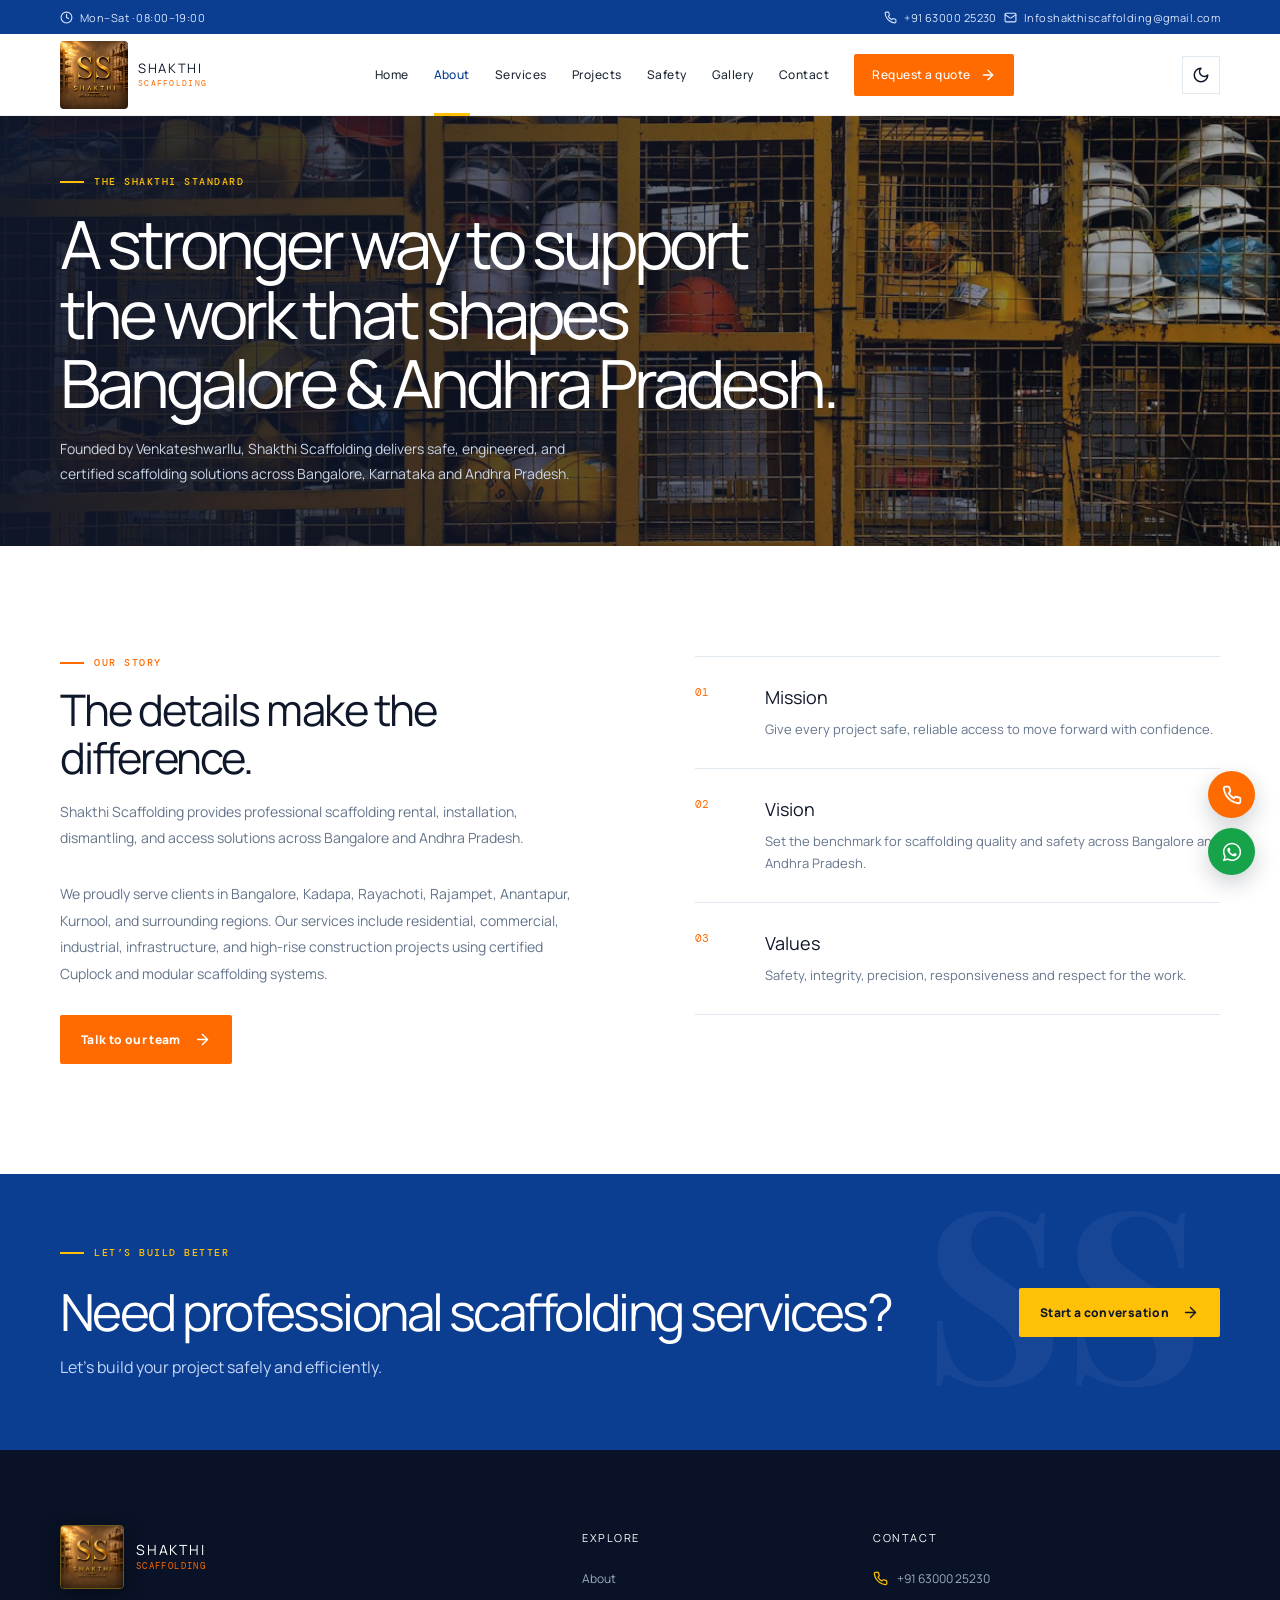
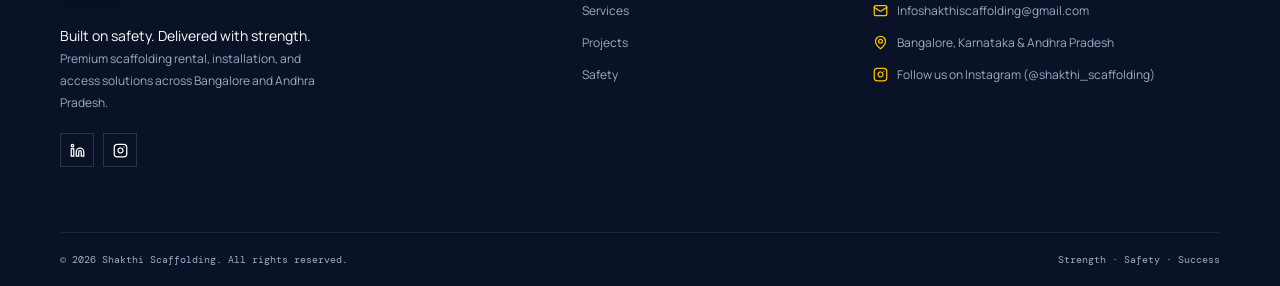
==== about.html @ 4d0ad819 "Initial commit: complete Shakthi Scaffolding website and README" ====
<!DOCTYPE html>
<html lang="en">
<head>
  <meta charset="UTF-8">
  <meta name="viewport" content="width=device-width, initial-scale=1.0">
  <title>About Us | Shakthi Scaffolding — Bangalore &amp; Andhra Pradesh</title>
  <meta name="description" content="Shakthi Scaffolding provides professional Cuplock scaffolding rental, installation, dismantling, and access solutions across Bangalore, Kadapa, Rayachoti, Rajampet, Anantapur, Kurnool, and Andhra Pradesh. Safe, certified, and reliable scaffolding for residential, commercial, industrial, and infrastructure projects.">
  <meta name="keywords" content="Scaffolding Bangalore, Scaffolding Rental Bangalore, Cuplock Scaffolding Bangalore, Industrial Scaffolding Bangalore, Commercial Scaffolding Bangalore, Construction Scaffolding Bangalore, Scaffolding Contractor Bangalore, Scaffolding Karnataka, Scaffolding Andhra Pradesh, Scaffolding Kadapa, Scaffolding Rayachoti, Scaffolding Rajampet, Scaffolding Anantapur, Scaffolding Kurnool, Scaffolding Rental Andhra Pradesh, Best Scaffolding Company Bangalore">
  <link rel="preconnect" href="https://fonts.googleapis.com">
  <link rel="preconnect" href="https://fonts.gstatic.com" crossorigin>
  <link href="https://fonts.googleapis.com/css2?family=DM+Mono:wght@400;500&family=Manrope:wght@400;500;600;700;800&family=Playfair+Display:ital,wght@0,600;0,700;1,600;1,700&display=swap" rel="stylesheet">
  <link rel="stylesheet" href="styles.css">
  <link rel="icon" type="image/png" href="assets/images/brand-logo.png">
</head>
<body>
  <div class="app">
    
    <!-- Top Contact Bar -->
    <div class="topline">
      <div class="shell topline-inner">
        <span>
          <svg width="13" height="13" viewBox="0 0 24 24" fill="none" stroke="currentColor" stroke-width="2" stroke-linecap="round" stroke-linejoin="round">
            <circle cx="12" cy="12" r="10"></circle>
            <polyline points="12 6 12 12 16 14"></polyline>
          </svg>
          Mon–Sat · 08:00–19:00
        </span>
        <span class="top-contact">
          <a href="tel:+916300025230" data-testid="top-phone-link">
            <svg width="13" height="13" viewBox="0 0 24 24" fill="none" stroke="currentColor" stroke-width="2" stroke-linecap="round" stroke-linejoin="round">
              <path d="M22 16.92v3a2 2 0 0 1-2.18 2 19.79 19.79 0 0 1-8.63-3.07 19.5 19.5 0 0 1-6-6 19.79 19.79 0 0 1-3.07-8.67A2 2 0 0 1 4.11 2h3a2 2 0 0 1 2 1.72 12.84 12.84 0 0 0 .7 2.81 2 2 0 0 1-.45 2.11L8.09 9.91a16 16 0 0 0 6 6l1.27-1.27a2 2 0 0 1 2.11-.45 12.84 12.84 0 0 0 2.81.7A2 2 0 0 1 22 16.92z"></path>
            </svg>
            +91 63000 25230
          </a>
          <a href="mailto:Infoshakthiscaffolding@gmail.com" data-testid="top-email-link">
            <svg width="13" height="13" viewBox="0 0 24 24" fill="none" stroke="currentColor" stroke-width="2" stroke-linecap="round" stroke-linejoin="round">
              <rect width="20" height="16" x="2" y="4" rx="2"></rect>
              <path d="m22 7-8.97 5.7a1.94 1.94 0 0 1-2.06 0L2 7"></path>
            </svg>
            Infoshakthiscaffolding@gmail.com
          </a>
        </span>
      </div>
    </div>

    <!-- Header & Navigation -->
    <header class="site-header">
      <div class="shell header-inner">
        <a class="brand" href="index.html" data-testid="brand-logo-link">
          <img src="assets/images/brand-logo.png?v=2" alt="Shakthi Scaffolding logo">
          <span class="brand-name">
            <span class="brand-title">SHAKTHI</span>
            <small>SCAFFOLDING</small>
          </span>
          <span class="brand-mobile">S<span>/</span>S</span>
        </a>

        <nav class="main-nav" id="mainNav">
          <a href="index.html" data-testid="nav-home-link">Home</a>
          <a href="about.html" class="active" data-testid="nav-about-link">About</a>
          <a href="services.html" data-testid="nav-services-link">Services</a>
          <a href="projects.html" data-testid="nav-projects-link">Projects</a>
          <a href="safety.html" data-testid="nav-safety-link">Safety</a>
          <a href="gallery.html" data-testid="nav-gallery-link">Gallery</a>
          <a href="contact.html" data-testid="nav-contact-link">Contact</a>
          <a href="contact.html" class="nav-cta" data-testid="nav-quote-link">
            Request a quote
            <svg width="16" height="16" viewBox="0 0 24 24" fill="none" stroke="currentColor" stroke-width="2" stroke-linecap="round" stroke-linejoin="round">
              <path d="M5 12h14"></path>
              <path d="m12 5 7 7-7 7"></path>
            </svg>
          </a>
        </nav>

        <div class="header-tools">
          <button class="icon-button" id="themeToggle" aria-label="Toggle dark mode" data-testid="dark-mode-toggle">
            <svg class="theme-moon" width="18" height="18" viewBox="0 0 24 24" fill="none" stroke="currentColor" stroke-width="2" stroke-linecap="round" stroke-linejoin="round">
              <path d="M12 3a6 6 0 0 0 9 9 9 9 0 1 1-9-9Z"></path>
            </svg>
            <svg class="theme-sun" width="18" height="18" viewBox="0 0 24 24" fill="none" stroke="currentColor" stroke-width="2" stroke-linecap="round" stroke-linejoin="round" style="display:none;">
              <circle cx="12" cy="12" r="4"></circle>
              <path d="M12 2v2"></path>
              <path d="M12 20v2"></path>
              <path d="m4.93 4.93 1.41 1.41"></path>
              <path d="m17.66 17.66 1.41 1.41"></path>
              <path d="M2 12h2"></path>
              <path d="M20 12h2"></path>
              <path d="m6.34 17.66-1.41 1.41"></path>
              <path d="m19.07 4.93-1.41 1.41"></path>
            </svg>
          </button>
          <button class="menu-button" id="menuToggle" aria-label="Toggle menu" data-testid="mobile-menu-toggle">
            <svg width="20" height="20" viewBox="0 0 24 24" fill="none" stroke="currentColor" stroke-width="2" stroke-linecap="round" stroke-linejoin="round">
              <line x1="4" x2="20" y1="12" y2="12"></line>
              <line x1="4" x2="20" y1="6" y2="6"></line>
              <line x1="4" x2="20" y1="18" y2="18"></line>
            </svg>
          </button>
        </div>
      </div>
    </header>
  
    <main>
      
  
    <section class="inner-hero">
      <div class="inner-hero-image" style="background-image: linear-gradient(90deg, rgba(15,23,42,.95), rgba(15,23,42,.35)), url('assets/images/safety-exact.jpg');"></div>
      <div class="shell inner-hero-content">
        <span class="eyebrow light-eyebrow"><span></span> The Shakthi standard</span>
        <h1>A stronger way to support the work that shapes Bangalore &amp; Andhra Pradesh.</h1>
        <p>Founded by Venkateshwarllu, Shakthi Scaffolding delivers safe, engineered, and certified scaffolding solutions across Bangalore, Karnataka and Andhra Pradesh.</p>
      </div>
    </section>
  

  <section class="section">
    <div class="shell story-grid">
      <div>
        <div class="section-head">
          <div class="eyebrow"><span></span> Our story</div>
          <h2>The details make the difference.</h2>
          <p>Shakthi Scaffolding provides professional scaffolding rental, installation, dismantling, and access solutions across Bangalore and Andhra Pradesh.</p>
        </div>
        <p class="body-copy">We proudly serve clients in Bangalore, Kadapa, Rayachoti, Rajampet, Anantapur, Kurnool, and surrounding regions. Our services include residential, commercial, industrial, infrastructure, and high-rise construction projects using certified Cuplock and modular scaffolding systems.</p>
        <a href="https://wa.me/916300025230?text=Hello%20Shakthi%20Scaffolding,%20I%20would%20like%20to%20discuss%20my%20project." target="_blank" rel="noreferrer" class="button" data-testid="about-whatsapp-button">
          Talk to our team
          <svg width="17" height="17" viewBox="0 0 24 24" fill="none" stroke="currentColor" stroke-width="2" stroke-linecap="round" stroke-linejoin="round">
            <path d="M5 12h14"></path>
            <path d="m12 5 7 7-7 7"></path>
          </svg>
        </a>
      </div>

      <div class="principles">
        <div class="principle">
          <b>01</b>
          <div>
            <h3>Mission</h3>
            <p>Give every project safe, reliable access to move forward with confidence.</p>
          </div>
        </div>
        <div class="principle">
          <b>02</b>
          <div>
            <h3>Vision</h3>
            <p>Set the benchmark for scaffolding quality and safety across Bangalore and Andhra Pradesh.</p>
          </div>
        </div>
        <div class="principle">
          <b>03</b>
          <div>
            <h3>Values</h3>
            <p>Safety, integrity, precision, responsiveness and respect for the work.</p>
          </div>
        </div>
      </div>
    </div>
  </section>

  
    <section class="cta-section">
      <div class="shell cta-inner">
        <div>
          <span class="eyebrow light-eyebrow"><span></span> Let’s build better</span>
          <h2>Need professional scaffolding services?</h2>
          <p>Let’s build your project safely and efficiently.</p>
        </div>
        <a href="contact.html" class="button" data-testid="cta-quote-button">
          Start a conversation
          <svg width="17" height="17" viewBox="0 0 24 24" fill="none" stroke="currentColor" stroke-width="2" stroke-linecap="round" stroke-linejoin="round">
            <path d="M5 12h14"></path>
            <path d="m12 5 7 7-7 7"></path>
          </svg>
        </a>
      </div>
    </section>
  

    </main>
    
    <footer class="footer">
      <div class="shell footer-grid">
        <div>
          <a class="footer-brand" href="index.html" aria-label="Shakthi Scaffolding Homepage">
            <img src="assets/images/brand-logo.png?v=2" alt="Shakthi Scaffolding logo" class="footer-logo-img">
            <div class="footer-brand-text">
              <span class="footer-brand-name">SHAKTHI</span>
              <span class="footer-brand-sub">SCAFFOLDING</span>
            </div>
          </a>
          <p class="footer-lead">Built on safety. Delivered with strength.</p>
          <p>Premium scaffolding rental, installation, and access solutions across Bangalore and Andhra Pradesh.</p>
          <div class="socials">
            <a href="https://www.linkedin.com" target="_blank" rel="noreferrer" aria-label="LinkedIn" data-testid="footer-linkedin-link">
              <svg width="15" height="15" viewBox="0 0 24 24" fill="none" stroke="currentColor" stroke-width="2" stroke-linecap="round" stroke-linejoin="round">
                <path d="M16 8a6 6 0 0 1 6 6v7h-4v-7a2 2 0 0 0-2-2 2 2 0 0 0-2 2v7h-4v-7a6 6 0 0 1 6-6z"></path>
                <rect width="4" height="12" x="2" y="9"></rect>
                <circle cx="4" cy="4" r="2"></circle>
              </svg>
            </a>
            <a href="https://www.instagram.com/shakthi_scaffolding?vrfl=NG5maXV0N280Njho" target="_blank" rel="noreferrer" aria-label="Follow Shakthi Scaffolding on Instagram" data-testid="footer-instagram-link">
              <svg width="15" height="15" viewBox="0 0 24 24" fill="none" stroke="currentColor" stroke-width="2" stroke-linecap="round" stroke-linejoin="round">
                <rect width="20" height="20" x="2" y="2" rx="5" ry="5"></rect>
                <path d="M16 11.37A4 4 0 1 1 12.63 8 4 4 0 0 1 16 11.37z"></path>
                <line x1="17.5" x2="17.51" y1="6.5" y2="6.5"></line>
              </svg>
            </a>
          </div>
        </div>

        <div>
          <h4>Explore</h4>
          <a href="about.html" data-testid="footer-about-link">About</a>
          <a href="services.html" data-testid="footer-services-link">Services</a>
          <a href="projects.html" data-testid="footer-projects-link">Projects</a>
          <a href="safety.html" data-testid="footer-safety-link">Safety</a>
        </div>

        <div>
          <h4>Contact</h4>
          <a href="tel:+916300025230" data-testid="footer-phone-link">
            <svg width="15" height="15" viewBox="0 0 24 24" fill="none" stroke="currentColor" stroke-width="2" stroke-linecap="round" stroke-linejoin="round">
              <path d="M22 16.92v3a2 2 0 0 1-2.18 2 19.79 19.79 0 0 1-8.63-3.07 19.5 19.5 0 0 1-6-6 19.79 19.79 0 0 1-3.07-8.67A2 2 0 0 1 4.11 2h3a2 2 0 0 1 2 1.72 12.84 12.84 0 0 0 .7 2.81 2 2 0 0 1-.45 2.11L8.09 9.91a16 16 0 0 0 6 6l1.27-1.27a2 2 0 0 1 2.11-.45 12.84 12.84 0 0 0 2.81.7A2 2 0 0 1 22 16.92z"></path>
            </svg>
            +91 63000 25230
          </a>
          <a href="mailto:Infoshakthiscaffolding@gmail.com" data-testid="footer-email-link">
            <svg width="15" height="15" viewBox="0 0 24 24" fill="none" stroke="currentColor" stroke-width="2" stroke-linecap="round" stroke-linejoin="round">
              <rect width="20" height="16" x="2" y="4" rx="2"></rect>
              <path d="m22 7-8.97 5.7a1.94 1.94 0 0 1-2.06 0L2 7"></path>
            </svg>
            Infoshakthiscaffolding@gmail.com
          </a>
          <a href="https://maps.google.com/?q=Bangalore+Karnataka" target="_blank" rel="noreferrer" data-testid="footer-location-link">
            <svg width="15" height="15" viewBox="0 0 24 24" fill="none" stroke="currentColor" stroke-width="2" stroke-linecap="round" stroke-linejoin="round">
              <path d="M20 10c0 6-8 12-8 12s-8-6-8-12a8 8 0 0 1 16 0Z"></path>
              <circle cx="12" cy="10" r="3"></circle>
            </svg>
            Bangalore, Karnataka &amp; Andhra Pradesh
          </a>
          <a href="https://www.instagram.com/shakthi_scaffolding?vrfl=NG5maXV0N280Njho" target="_blank" rel="noreferrer" data-testid="footer-follow-instagram-link">
            <svg width="15" height="15" viewBox="0 0 24 24" fill="none" stroke="currentColor" stroke-width="2" stroke-linecap="round" stroke-linejoin="round">
              <rect width="20" height="20" x="2" y="2" rx="5" ry="5"></rect>
              <path d="M16 11.37A4 4 0 1 1 12.63 8 4 4 0 0 1 16 11.37z"></path>
              <line x1="17.5" x2="17.51" y1="6.5" y2="6.5"></line>
            </svg>
            Follow us on Instagram (@shakthi_scaffolding)
          </a>
        </div>
      </div>

      <div class="shell footer-bottom">
        <span>&copy; 2026 Shakthi Scaffolding. All rights reserved.</span>
        <span>Strength · Safety · Success</span>
      </div>
    </footer>

    <!-- Floating Action Buttons -->
    <div class="floating-actions" aria-label="Quick contact buttons">
      <a class="float-call" href="tel:+916300025230" aria-label="Call Shakthi Scaffolding" data-testid="floating-call-button">
        <svg width="20" height="20" viewBox="0 0 24 24" fill="none" stroke="currentColor" stroke-width="2.2" stroke-linecap="round" stroke-linejoin="round">
          <path d="M22 16.92v3a2 2 0 0 1-2.18 2 19.79 19.79 0 0 1-8.63-3.07 19.5 19.5 0 0 1-6-6 19.79 19.79 0 0 1-3.07-8.67A2 2 0 0 1 4.11 2h3a2 2 0 0 1 2 1.72 12.84 12.84 0 0 0 .7 2.81 2 2 0 0 1-.45 2.11L8.09 9.91a16 16 0 0 0 6 6l1.27-1.27a2 2 0 0 1 2.11-.45 12.84 12.84 0 0 0 2.81.7A2 2 0 0 1 22 16.92z"></path>
        </svg>
      </a>
      <a class="float-wa" href="https://wa.me/916300025230?text=Hello%20Shakthi%20Scaffolding,%20I%20would%20like%20to%20request%20a%20free%20quote." target="_blank" rel="noreferrer" aria-label="WhatsApp Shakthi Scaffolding" data-testid="floating-whatsapp-button">
        <svg width="22" height="22" viewBox="0 0 24 24" fill="currentColor">
          <path d="M12.04 2c-5.46 0-9.91 4.45-9.91 9.91 0 1.75.46 3.45 1.32 4.95L2.05 22l5.25-1.38c1.45.79 3.08 1.21 4.74 1.21 5.46 0 9.91-4.45 9.91-9.91 0-2.65-1.03-5.14-2.9-7.01A9.82 9.82 0 0 0 12.04 2zm0 18.15c-1.49 0-2.95-.4-4.22-1.16l-.3-.18-3.13.82.84-3.05-.2-.31a8.19 8.19 0 0 1-1.26-4.38c0-4.54 3.7-8.24 8.24-8.24 2.2 0 4.27.86 5.83 2.42 1.56 1.56 2.41 3.63 2.41 5.83 0 4.54-3.7 8.25-8.21 8.27zm4.52-6.18c-.25-.12-1.47-.72-1.7-.81-.23-.08-.4-.12-.56.12-.17.25-.65.81-.8.98-.15.17-.3.19-.55.07-.25-.12-1.05-.39-2-1.23-.74-.66-1.23-1.47-1.38-1.72-.15-.25-.02-.38.11-.5.11-.11.25-.29.37-.43.12-.15.17-.25.25-.42.08-.17.04-.31-.02-.43s-.56-1.35-.77-1.85c-.2-.48-.41-.42-.56-.43h-.48c-.17 0-.43.06-.66.31-.23.25-.87.85-.87 2.07s.89 2.4 1.02 2.57c.12.17 1.75 2.67 4.24 3.74.59.26 1.05.41 1.41.53.6.19 1.14.16 1.57.1.48-.07 1.47-.6 1.68-1.18.21-.58.21-1.07.15-1.18-.07-.12-.23-.19-.48-.31z"/>
        </svg>
      </a>
    </div>
  
  </div>
  <script src="script.js"></script>
</body>
</html>
---- styles.css ----
@import url('https://fonts.googleapis.com/css2?family=DM+Mono:wght@400;500&family=Manrope:wght@300;400;500;600;700;800&family=Playfair+Display:ital,wght@0,400;0,600;0,700;1,400;1,600;1,700&display=swap');

:root {
  --blue: #0b3d91;
  --navy: #0f172a;
  --yellow: #ffc107;
  --orange: #ff6b00;
  --ink: #1f2937;
  --muted: #64748b;
  --pale: #f8fafc;
  --line: #e2e8f0;
  --serif: 'Playfair Display', serif;
  --sans: 'Manrope', sans-serif;
  --mono: 'DM Mono', monospace;
}

* {
  box-sizing: border-box;
  margin: 0;
  padding: 0;
}

html {
  scroll-behavior: smooth;
}

body {
  margin: 0;
  font-family: var(--sans);
  color: var(--ink);
  background: #fff;
  -webkit-font-smoothing: antialiased;
  -moz-osx-font-smoothing: grayscale;
}

a {
  color: inherit;
  text-decoration: none;
}

button, input, textarea {
  font: inherit;
}

button {
  cursor: pointer;
}

.shell {
  width: min(1160px, calc(100% - 48px));
  margin: auto;
}

/* Modal Styles for Quick Quote popup */
.modal-overlay {
  position: fixed;
  inset: 0;
  background: rgba(11, 19, 36, 0.75);
  backdrop-filter: blur(4px);
  z-index: 100;
  display: none;
  place-items: center;
  padding: 20px;
}

.modal-overlay.active {
  display: grid;
}

.modal-dialog {
  background: #fff;
  width: min(520px, 100%);
  border-radius: 4px;
  position: relative;
  box-shadow: 0 25px 60px rgba(0,0,0,0.3);
  overflow: hidden;
  animation: modalIn 0.25s ease-out;
}

.modal-close {
  position: absolute;
  top: 18px;
  right: 18px;
  background: none;
  border: none;
  font-size: 24px;
  color: var(--muted);
  cursor: pointer;
}

.modal-dialog .quote-form {
  box-shadow: none;
  padding: 36px 32px;
}

@keyframes modalIn {
  from { opacity: 0; transform: scale(0.96) translateY(10px); }
  to { opacity: 1; transform: none; }
}


.app{overflow:hidden;background:#fff}.topline{background:#0b3d91;color:#d9e7ff;font-size:11px;letter-spacing:.04em}.topline-inner{display:flex;justify-content:space-between;min-height:34px;align-items:center}.topline span,.top-contact,.top-contact a{display:flex;align-items:center;gap:7px}.top-contact{gap:22px}.site-header{height:82px;background:#fff;border-bottom:1px solid #edf1f5;position:relative;z-index:20}.header-inner{height:100%;display:flex;align-items:center;justify-content:space-between}.brand-mobile{display:none;font-family:var(--serif);font-size:26px;font-weight:700;color:var(--blue)}.brand-mobile span{color:var(--orange)}.main-nav{display:flex;align-items:center;gap:25px;font-size:12px;font-weight:700;letter-spacing:.04em}.main-nav a{height:82px;display:flex;align-items:center;position:relative}.main-nav a:not(.nav-cta):after{content:"";position:absolute;bottom:0;left:0;width:0;height:3px;background:var(--yellow);transition:width .25s}.main-nav a.active,.main-nav a:hover{color:var(--blue)}.main-nav a.active:after,.main-nav a:hover:after{width:100%}.nav-cta{height:42px!important;background:var(--orange);color:#fff!important;padding:0 18px;border-radius:2px;gap:10px;transition:transform .2s,background .2s}.nav-cta:hover{background:#e95b00;transform:translateY(-2px)}.header-tools{display:flex;gap:7px}.icon-button,.menu-button{border:1px solid var(--line);background:white;color:var(--navy);width:38px;height:38px;display:grid;place-items:center}.menu-button{display:none}.button{background:var(--orange);border:0;color:#fff;display:inline-flex;align-items:center;justify-content:center;gap:13px;padding:16px 21px;font-size:12px;font-weight:800;letter-spacing:.03em;border-radius:2px;transition:transform .2s,background .2s,box-shadow .2s}.button:hover{transform:translateY(-3px);background:#e65b00;box-shadow:0 10px 25px #ff6b0030}.button-secondary{background:transparent;color:var(--blue);border:1px solid #c8d3e4}.button-secondary:hover{color:#fff;background:var(--blue)}.hero{height:690px;min-height:calc(100vh - 116px);position:relative;background:var(--navy);color:#fff}.hero-image{position:absolute;inset:0;background:linear-gradient(90deg,rgba(5,16,39,.97) 0%,rgba(5,16,39,.75) 42%,rgba(5,16,39,.2) 100%),url('assets/images/hero-exact.jpg') center/cover;animation:heroIn 1.2s ease both}.hero-content{height:100%;display:flex;align-items:center;position:relative}.hero-copy{width:min(650px);padding-top:35px;animation:rise .8s .15s ease both}.eyebrow{font:500 10px var(--mono);letter-spacing:.15em;text-transform:uppercase;color:var(--orange);display:flex;align-items:center;gap:10px}.light-eyebrow{color:var(--yellow)}.light-eyebrow span,.eyebrow span{width:24px;height:2px;background:currentColor;display:inline-block}.hero h1{font-size:clamp(43px,5.7vw,78px);line-height:1.02;letter-spacing:-.055em;margin:25px 0 23px;max-width:710px}.hero h1 em{color:var(--yellow);font-family:var(--serif);font-weight:600}.hero-copy>p{max-width:520px;color:#d3dceb;line-height:1.8;font-size:15px}.hero-actions{display:flex;align-items:center;gap:27px;margin-top:35px}.text-link{font-weight:800;font-size:12px;display:inline-flex;align-items:center;gap:9px}.light-link{color:#fff}.light-link:hover{color:var(--yellow)}.hero-note{position:absolute;right:0;bottom:76px;border-left:3px solid var(--yellow);background:rgba(5,16,39,.76);backdrop-filter:blur(8px);padding:14px 18px;border-radius:3px;box-shadow:0 10px 28px rgba(0,0,0,.3);display:flex;gap:14px;font-size:12px;animation:rise .8s .5s ease both}.hero-note>span{color:var(--yellow);font:600 12px var(--mono)}.hero-note b,.hero-note small{display:block}.hero-note b{color:#fff;font-weight:700;letter-spacing:.01em}.hero-note small{color:#e2e8f0;margin-top:6px;font-weight:500}.hero-scroll{position:absolute;right:max(24px,calc((100% - 1160px)/2));bottom:24px;font:600 10px var(--mono);text-transform:uppercase;letter-spacing:.12em;color:#fff;background:rgba(5,16,39,.72);backdrop-filter:blur(6px);padding:7px 14px;border:1px solid rgba(255,255,255,.18);border-radius:2px;display:flex;gap:12px;align-items:center}.hero-scroll span{display:block;width:40px;height:2px;background:var(--yellow)}.stats-strip{background:var(--yellow)}.stats-grid{display:grid;grid-template-columns:repeat(4,1fr)}.stat{padding:25px 0;display:flex;align-items:baseline;gap:12px;border-right:1px solid #d69d0059;justify-content:center}.stat:first-child{justify-content:flex-start}.stat:last-child{border:0}.stat strong{font:700 31px var(--serif);color:var(--navy)}.stat span{font-size:11px;font-weight:700;color:#344154}.section{padding:110px 0}.split{display:grid;grid-template-columns:1fr 1fr;gap:100px;align-items:center}.image-stack{position:relative;padding-right:40px}.image-stack img{width:100%;aspect-ratio:1/1.05;object-fit:cover;display:block}.image-badge{position:absolute;right:0;bottom:38px;background:var(--orange);color:#fff;padding:20px 20px;display:flex;gap:12px;align-items:flex-start;font-size:12px;line-height:1.4}.section-head h2{font-size:clamp(31px,3.4vw,49px);line-height:1.1;letter-spacing:-.045em;color:var(--navy);margin:17px 0 17px;max-width:590px}.section-head p{font-size:14px;color:var(--muted);line-height:1.9;max-width:560px;margin:0 0 29px}.value-row{display:flex;gap:35px;margin:38px 0 30px;border-top:1px solid var(--line);padding-top:22px}.value-row div{display:flex;gap:10px;align-items:flex-start}.value-row b{font:11px var(--mono);color:var(--orange)}.value-row span{font-size:11px;font-weight:800;line-height:1.5}.dark-section{background:var(--navy);color:#fff}.section-head.light h2{color:#fff}.section-head.light p{color:#aebbd0}.service-grid{display:grid;grid-template-columns:repeat(3,1fr);gap:14px;margin-top:45px}.service-card{position:relative;display:block;border:1px solid #ffffff22;padding:28px;min-height:270px;transition:background .25s,transform .25s,border .25s}.service-card:hover{background:#19305a;transform:translateY(-6px);border-color:#ffc10780}.service-index{font:11px var(--mono);color:var(--yellow);position:absolute;right:22px;top:25px}.service-icon{color:var(--yellow);width:27px;height:27px;margin-bottom:42px}.service-card h3{font-size:20px;margin:0 0 12px;letter-spacing:-.03em}.service-card p{font-size:12px;color:#aebbd0;line-height:1.75;max-width:235px}.card-arrow{position:absolute;right:25px;bottom:25px;color:var(--orange)}.section-link{margin-top:30px}.safety-band{background:var(--pale)}.safety-content{display:grid;grid-template-columns:1fr 1fr;gap:100px;align-items:center}.safety-quote{border-left:3px solid var(--yellow);padding:15px 0 15px 35px}.safety-quote svg{color:var(--orange);fill:var(--orange)}.safety-quote p{font:600 25px/1.4 var(--serif);max-width:410px;color:var(--navy)}.safety-quote span{font:11px var(--mono);color:var(--muted)}.row-between{display:flex;justify-content:space-between;align-items:flex-end;margin-bottom:35px}.blue-link{color:var(--blue)}.project-grid{display:grid;grid-template-columns:1fr 1fr;gap:17px}.project-card{min-height:370px;position:relative;overflow:hidden;background:var(--navy);display:block}.project-card img{width:100%;height:100%;object-fit:cover;position:absolute;inset:0;transition:transform .55s}.project-card:hover img{transform:scale(1.05)}.project-overlay{position:absolute;inset:0;padding:30px;display:flex;flex-direction:column;justify-content:flex-end;background:linear-gradient(transparent 40%,#0f172ae8)}.project-overlay span{font:10px var(--mono);text-transform:uppercase;letter-spacing:.11em;color:var(--yellow)}.project-overlay h3{color:#fff;font-size:23px;margin:9px 0 0}.project-overlay>svg{position:absolute;right:28px;bottom:28px;color:var(--yellow)}.cta-section{background:var(--blue);color:#fff;padding:72px 0;position:relative}.cta-section:after{content:"SS";position:absolute;right:6%;top:-50px;color:#ffffff0d;font:700 240px var(--serif)}.cta-inner{display:flex;justify-content:space-between;align-items:center;position:relative;z-index:1}.cta-inner h2{font-size:clamp(30px,4vw,53px);letter-spacing:-.05em;margin:17px 0 10px}.cta-inner p{color:#c5d7f7;margin:0}.cta-inner .button{background:var(--yellow);color:var(--navy)}.faq-section{background:#fff}.faq-grid{display:grid;grid-template-columns:.8fr 1.2fr;gap:120px}.faq-list{border-top:1px solid var(--line)}.faq-item{border-bottom:1px solid var(--line)}.faq-item button{width:100%;background:none;border:0;display:flex;justify-content:space-between;text-align:left;padding:23px 0;font-weight:800;color:var(--navy);font-size:13px}.faq-item button svg{color:var(--orange)}.faq-item p{font-size:13px;color:var(--muted);line-height:1.7;margin:-7px 30px 22px 0}.footer{background:#091226;color:#9eacc2;padding-top:75px}.footer-grid{display:grid;grid-template-columns:2fr 1fr 1.5fr;gap:60px;padding-bottom:65px}.footer-brand{font:700 29px var(--serif);color:#fff}.footer-brand span{color:var(--yellow)}.footer-brand b{font:800 14px var(--sans);letter-spacing:.18em;margin-left:10px}.footer p{font-size:12px;line-height:1.8;max-width:265px}.footer-lead{color:#fff;font-size:14px!important;margin:22px 0 0}.footer h4{color:#fff;font-size:11px;letter-spacing:.14em;text-transform:uppercase;margin:5px 0 25px}.footer-grid>div:not(:first-child) a{display:flex;align-items:center;gap:9px;font-size:12px;margin:0 0 15px}.footer-grid>div:not(:first-child) a:hover{color:var(--yellow)}.footer-grid svg{width:15px;color:var(--yellow)}.socials{display:flex;gap:9px;margin-top:20px}.socials a{border:1px solid #ffffff25;width:34px;height:34px;display:grid;place-items:center}.socials svg{width:15px;color:#fff}.footer-bottom{border-top:1px solid #ffffff16;display:flex;justify-content:space-between;padding:20px 0;font:10px var(--mono)}.floating-actions{position:fixed;right:25px;bottom:25px;z-index:30;display:flex;flex-direction:column;gap:10px}.floating-actions a{width:47px;height:47px;border-radius:50%;display:grid;place-items:center;box-shadow:0 8px 22px #0f172a35;color:#fff}.float-call{background:var(--orange)}.float-wa{background:#16a34a;font-size:26px}.inner-hero{height:430px;background:var(--navy);position:relative;color:#fff}.inner-hero-image{position:absolute;inset:0;background-position:center;background-size:cover}.inner-hero-content{position:relative;height:100%;display:flex;flex-direction:column;justify-content:center;max-width:1160px}.inner-hero h1{font-size:clamp(40px,5.2vw,69px);line-height:1.04;letter-spacing:-.06em;max-width:780px;margin:21px 0 19px}.inner-hero p{max-width:560px;color:#c9d4e6;font-size:14px;line-height:1.8;margin:0}.story-grid,.safety-layout,.contact-grid{display:grid;grid-template-columns:1fr 1fr;gap:110px;align-items:start}.body-copy{font-size:14px;line-height:1.9;color:var(--muted);margin:0 0 28px;max-width:530px}.principles{border-top:1px solid var(--line)}.principle{display:grid;grid-template-columns:55px 1fr;gap:15px;padding:28px 0;border-bottom:1px solid var(--line)}.principle>b{font:11px var(--mono);color:var(--orange)}.principle h3{margin:0 0 9px;color:var(--navy);font-size:18px}.principle p{font-size:13px;line-height:1.7;color:var(--muted);margin:0}.service-grid-large{grid-template-columns:repeat(3,1fr);margin-top:35px}.service-card-light{border-color:var(--line);min-height:315px}.service-card-light:hover{background:#f8fafc;border-color:#b7c9e8}.service-card-light h3{color:var(--navy)}.service-card-light p{color:var(--muted)}.service-card-light ul{list-style:none;padding:10px 0 0;border-top:1px solid var(--line);margin-top:20px;color:var(--muted);font-size:11px;line-height:2}.service-card-light li{display:flex;align-items:center;gap:7px}.service-card-light li svg{width:14px;color:var(--orange)}.project-grid-large{grid-template-columns:repeat(2,1fr)}.project-grid-large .project-card{min-height:430px}.center-action{text-align:center;margin-top:40px}.safety-layout{align-items:center}.safety-list{border-top:1px solid var(--line);margin-top:40px}.safety-item{display:grid;grid-template-columns:40px 1fr 22px;gap:10px;padding:22px 0;border-bottom:1px solid var(--line);align-items:start}.safety-item>span{font:11px var(--mono);color:var(--orange)}.safety-item h3{font-size:15px;color:var(--navy);margin:0 0 6px}.safety-item p{font-size:12px;line-height:1.6;color:var(--muted);margin:0}.safety-item>svg{color:var(--blue);width:19px}.safety-photo{width:100%;aspect-ratio:1/1.15;object-fit:cover}.gallery-grid{display:grid;grid-template-columns:1.15fr .85fr .85fr;grid-auto-rows:235px;gap:15px}.gallery-item{border:0;padding:0;position:relative;overflow:hidden;background:var(--navy);text-align:left}.gallery-item img{width:100%;height:100%;object-fit:cover;transition:transform .5s}.gallery-item:hover img{transform:scale(1.07)}.gallery-item:after{content:"";position:absolute;inset:35% 0 0;background:linear-gradient(transparent,#0f172acc)}.gallery-item span{position:absolute;z-index:2;bottom:19px;left:20px;color:#fff;display:flex;flex-direction:column;gap:7px}.gallery-item small{color:var(--yellow);font:10px var(--mono);text-transform:uppercase}.gallery-item b{font-size:15px}.gallery-1{grid-row:span 2}.gallery-4{grid-column:span 2}.lightbox{position:fixed;z-index:50;inset:0;background:#050b17e8;display:grid;place-items:center;padding:35px}.lightbox img{max-height:90vh;max-width:90vw;object-fit:contain}.lightbox button{position:absolute;top:22px;right:25px;background:none;border:0;color:#fff}.contact-section{background:var(--pale)}.contact-details{display:flex;flex-direction:column;gap:20px;margin-top:35px}.contact-details a{display:flex;gap:14px;align-items:center}.contact-details a>svg{color:var(--orange);width:20px}.contact-details small,.contact-details b{display:block}.contact-details small{color:var(--muted);font:10px var(--mono);text-transform:uppercase;margin-bottom:4px}.contact-details b{font-size:13px;color:var(--navy)}.map-panel{height:145px;background:#d8e0df;position:relative;display:flex;flex-direction:column;justify-content:center;align-items:center;gap:9px;color:var(--blue);margin-top:37px;overflow:hidden}.map-panel>svg{z-index:1;color:var(--orange);width:28px;height:28px}.map-panel span{z-index:1;font-size:11px;font-weight:800;display:flex;gap:7px;align-items:center}.map-gridlines{position:absolute;inset:-50%;opacity:.45;background:linear-gradient(30deg,transparent 47%,#94a7a555 48%,transparent 50%),linear-gradient(130deg,transparent 47%,#94a7a555 48%,transparent 50%),linear-gradient(#ffffff88 1px,transparent 1px),linear-gradient(90deg,#ffffff88 1px,transparent 1px);background-size:180px 140px,180px 140px,60px 60px,60px 60px;transform:rotate(-14deg)}.quote-form{background:#fff;padding:38px;box-shadow:0 15px 50px #0f172a12}.form-kicker{font:10px var(--mono);color:var(--orange);letter-spacing:.15em}.quote-form h3{font-size:27px;color:var(--navy);letter-spacing:-.04em;margin:13px 0 27px}.quote-form label{display:block;color:var(--muted);font:10px var(--mono);text-transform:uppercase;letter-spacing:.05em;margin-top:18px}.quote-form input,.quote-form textarea{width:100%;border:0;border-bottom:1px solid var(--line);padding:12px 0;color:var(--navy);outline:0;resize:vertical;background:transparent;font:13px var(--sans);text-transform:none;letter-spacing:0}.quote-form input:focus,.quote-form textarea:focus{border-color:var(--orange)}.form-actions{display:flex;align-items:center;gap:20px;margin-top:25px}.email-submit{font-size:11px;color:var(--blue);font-weight:800;display:flex;align-items:center;gap:7px}.dark-theme{background:#0b1324;color:#e5edf9}.dark-theme .site-header,.dark-theme .faq-section,.dark-theme .quote-form{background:#111d33}.dark-theme .section,.dark-theme .safety-band{background:#0b1324}.dark-theme .section-head h2,.dark-theme .principle h3,.dark-theme .safety-item h3,.dark-theme .quote-form h3,.dark-theme .faq-item button,.dark-theme .contact-details b{color:#f5f8ff}.dark-theme .section-head p,.dark-theme .body-copy,.dark-theme .principle p,.dark-theme .safety-item p,.dark-theme .faq-item p{color:#a9b8ce}.dark-theme .service-card-light{border-color:#ffffff20;background:#111d33}.dark-theme .service-card-light:hover{background:#192a48}.dark-theme .header-tools button{background:#111d33;color:#fff;border-color:#ffffff22}.dark-theme .topline{background:#061a43}.dark-theme .footer{background:#050b17}.dark-theme .map-panel{background:#253743}@keyframes rise{from{opacity:0;transform:translateY(22px)}to{opacity:1;transform:none}}@keyframes heroIn{from{transform:scale(1.05);opacity:.6}to{transform:none;opacity:1}}
@media(max-width:850px){.shell{width:min(100% - 34px,620px)}.top-contact{display:none}.site-header{height:70px}.brand img{display:none}.brand-mobile{display:block}.menu-button{display:grid}.main-nav{display:none;position:absolute;top:70px;left:0;right:0;background:#fff;padding:12px 17px 20px;box-shadow:0 18px 25px #0f172a18;flex-direction:column;align-items:stretch;gap:0}.main-nav.open{display:flex}.main-nav a{height:45px}.main-nav .nav-cta{justify-content:center;height:44px!important;margin-top:10px}.hero{min-height:650px;height:calc(100vh - 104px)}.hero h1{font-size:45px}.hero-note,.hero-scroll{display:none}.stats-grid{grid-template-columns:repeat(2,1fr)}.stat,.stat:first-child{justify-content:flex-start;padding:20px 10px}.stat:nth-child(2){border-right:0}.section{padding:72px 0}.split,.safety-content,.story-grid,.safety-layout,.contact-grid,.faq-grid{grid-template-columns:1fr;gap:50px}.image-stack{padding-right:20px}.service-grid,.service-grid-large{grid-template-columns:1fr}.service-card{min-height:235px}.service-icon{margin-bottom:26px}.row-between{display:block}.row-between>.text-link{margin-top:0}.project-grid,.project-grid-large{grid-template-columns:1fr}.project-card,.project-grid-large .project-card{min-height:330px}.cta-inner{display:block}.cta-inner .button{margin-top:25px}.footer-grid{grid-template-columns:1fr 1fr;gap:36px}.footer-grid>div:first-child{grid-column:span 2}.footer-bottom{display:block;line-height:2}.footer-bottom span{display:block}.inner-hero{height:390px}.inner-hero h1{font-size:44px}.gallery-grid{grid-template-columns:1fr 1fr;grid-auto-rows:180px}.gallery-1{grid-row:span 2}.gallery-4{grid-column:span 2}.quote-form{padding:28px 22px}.form-actions{display:block}.form-actions .button,.email-submit{width:100%;margin-top:10px}.floating-actions{right:15px;bottom:15px}.safety-photo{max-height:450px;object-fit:cover}}
@media(max-width:450px){.hero h1{font-size:39px}.hero-copy>p{font-size:13px}.hero-actions{gap:17px}.button{padding:14px 16px}.gallery-grid{grid-template-columns:1fr;grid-auto-rows:230px}.gallery-1,.gallery-4{grid-column:auto;grid-row:auto}.footer-grid{grid-template-columns:1fr}.footer-grid>div:first-child{grid-column:auto}}
.brand{display:flex;align-items:center;gap:10px}.brand-name{display:flex;flex-direction:column;gap:2px;color:var(--navy);letter-spacing:.13em}.brand-name b{font-size:13px}.brand-name small{font:8px var(--mono);letter-spacing:.16em;color:var(--orange)}
@media(max-width:850px){.brand-name{display:none}.brand img{display:none}.brand-mobile{display:block}}
.projects-stories{background:var(--pale)}.stories-intro{display:flex;justify-content:space-between;align-items:flex-end;gap:40px}.profile-note{display:flex;align-items:center;gap:8px;color:var(--blue);font:10px var(--mono);text-transform:uppercase;letter-spacing:.08em;padding-bottom:33px;white-space:nowrap}.profile-note svg{color:var(--orange)}.story-tabs{display:flex;gap:0;border-bottom:1px solid var(--line);margin-top:32px;overflow-x:auto}.story-tabs button{border:0;border-bottom:3px solid transparent;background:transparent;color:var(--muted);padding:17px 18px 16px;min-width:max-content;text-align:left;font-size:12px;font-weight:800;transition:color .2s,border-color .2s}.story-tabs button:first-child{padding-left:0}.story-tabs button span{color:var(--orange);font:10px var(--mono);margin-right:10px}.story-tabs button:hover,.story-tabs button.active{color:var(--navy);border-bottom-color:var(--yellow)}.project-proof{background:var(--navy);color:#fff}.project-proof .section-head h2{color:#fff}.project-proof .section-head p{color:#aebbd0}.proof-grid{display:grid;grid-template-columns:1fr 1fr;gap:110px;align-items:center}.proof-stats{border-top:1px solid #ffffff2b}.proof-stats div{display:flex;align-items:center;gap:20px;border-bottom:1px solid #ffffff2b;padding:23px 0}.proof-stats strong{color:var(--yellow);font:12px var(--mono)}.proof-stats span{font:600 18px var(--serif)}
@media(max-width:850px){.stories-intro{display:block}.profile-note{padding:0;margin-top:-13px}.story-tabs button{padding-left:13px;padding-right:13px}.story-tabs button:first-child{padding-left:0}.proof-grid{grid-template-columns:1fr;gap:45px}}

/* Footer Brand with Logo */
.footer-brand {
  display: inline-flex;
  align-items: center;
  gap: 12px;
  text-decoration: none;
  margin-bottom: 12px;
}
.footer-logo-img {
  display: block;
  width: 64px;
  height: 64px;
  object-fit: contain;
  image-rendering: auto;
  flex-shrink: 0;
  border-radius: 4px;
  border: 1px solid rgba(255, 193, 7, 0.4);
  box-shadow: 0 4px 18px rgba(0, 0, 0, 0.4);
  transition: border-color 0.25s ease;
}
.footer-brand:hover .footer-logo-img {
  border-color: var(--yellow);
}
.footer-brand-text {
  display: flex;
  flex-direction: column;
  gap: 2px;
}
.footer-brand .footer-brand-name {
  font-family: var(--sans);
  font-size: 14px;
  font-weight: 400 !important;
  color: #ffffff !important;
  letter-spacing: 0.13em;
  line-height: 1.2;
}
.footer-brand .footer-brand-sub {
  font-family: var(--mono);
  font-size: 8.5px;
  font-weight: 400;
  letter-spacing: 0.16em;
  color: var(--orange) !important;
  text-transform: uppercase;
}

.main-nav {
  font-weight: normal;
}
.main-nav a {
  font-weight: 500;
}

/* Top Header Brand (matching reference screenshot: normal weight, 13px, navy & orange, no bold) */
.brand {
  display: flex;
  align-items: center;
  gap: 10px;
}
.brand img {
  display: block;
  width: 68px;
  height: 68px;
  object-fit: contain;
  image-rendering: auto;
  flex-shrink: 0;
  border-radius: 4px;
}
@media (max-width: 850px) {
  .brand img {
    display: none;
  }
}
.brand-name {
  display: flex;
  flex-direction: column;
  gap: 2px;
}
.brand-name b,
.brand-name .brand-title,
.brand-name span:first-child {
  font-family: var(--sans);
  font-size: 13px;
  font-weight: 400 !important;
  color: var(--navy);
  letter-spacing: 0.13em;
  line-height: 1.2;
}
.brand-name small {
  font-family: var(--mono);
  font-size: 8px;
  font-weight: 400 !important;
  letter-spacing: 0.16em;
  color: var(--orange);
  text-transform: uppercase;
}

/* ==========================================================================
   GLOBAL NORMAL WEIGHT HEADINGS (NON-BOLD) ACROSS COMPLETE WEBSITE
   ========================================================================== */
h1, h2, h3, h4, h5, h6,
.hero h1,
.inner-hero h1,
.section-head h2,
.cta-inner h2,
.case-copy h2,
.service-card h3,
.project-overlay h3,
.principle h3,
.safety-item h3,
.quote-form h3 {
  font-weight: 400 !important;
}

h1 em,
.hero h1 em,
.inner-hero h1 em {
  font-weight: 400 !important;
}

/* ==========================================================================
   COMPREHENSIVE DARK MODE SUPPORT (HIGH CONTRAST & FULL TEXT VISIBILITY)
   ========================================================================== */
body.dark-theme,
.dark-theme {
  background: #0b1324 !important;
  color: #e2e8f0 !important;
}

/* Topline & Header in Dark Mode */
.dark-theme .topline {
  background: #050b18 !important;
  color: #94a3b8 !important;
  border-bottom: 1px solid rgba(255, 255, 255, 0.08) !important;
}
.dark-theme .topline a {
  color: #cbd5e1 !important;
}
.dark-theme .topline a:hover {
  color: var(--yellow) !important;
}
.dark-theme .site-header {
  background: #091226 !important;
  border-bottom: 1px solid rgba(255, 255, 255, 0.1) !important;
}
.dark-theme .brand-name .brand-title,
.dark-theme .brand-name b,
.dark-theme .brand-name span:first-child {
  color: #ffffff !important;
}
.dark-theme .brand-name small {
  color: var(--orange) !important;
}
.dark-theme .main-nav a {
  color: #cbd5e1 !important;
}
.dark-theme .main-nav a:hover,
.dark-theme .main-nav a.active {
  color: #ffffff !important;
}
.dark-theme .header-tools .icon-button,
.dark-theme .header-tools .menu-button {
  background: rgba(255, 255, 255, 0.08) !important;
  color: #ffffff !important;
  border-color: rgba(255, 255, 255, 0.18) !important;
}
.dark-theme .header-tools .icon-button:hover,
.dark-theme .header-tools .menu-button:hover {
  background: rgba(255, 255, 255, 0.16) !important;
  color: var(--yellow) !important;
}

/* Services Page Cards (service-card-light) */
.dark-theme .service-card-light {
  background: #111e38 !important;
  border-color: rgba(255, 255, 255, 0.14) !important;
}
.dark-theme .service-card-light:hover {
  background: #16274a !important;
  border-color: rgba(255, 193, 7, 0.5) !important;
}
.dark-theme .service-card-light h3 {
  color: #ffffff !important;
}
.dark-theme .service-card-light p {
  color: #94a3b8 !important;
}
.dark-theme .service-card-light ul {
  color: #cbd5e1 !important;
  border-top-color: rgba(255, 255, 255, 0.1) !important;
}
.dark-theme .service-card-light li {
  color: #cbd5e1 !important;
}

/* Sections & Headings */
.dark-theme .section,
.dark-theme .safety-band,
.dark-theme .contact-section,
.dark-theme .faq-section,
.dark-theme .projects-stories {
  background: #0b1324 !important;
}
.dark-theme .section-head h2,
.dark-theme h2,
.dark-theme h3 {
  color: #ffffff !important;
}
.dark-theme .section-head p,
.dark-theme .body-copy {
  color: #94a3b8 !important;
}

/* Value row on Who We Are */
.dark-theme .value-row {
  border-top-color: rgba(255, 255, 255, 0.12) !important;
}
.dark-theme .value-row span {
  color: #cbd5e1 !important;
}

/* Safety section */
.dark-theme .safety-quote {
  border-left-color: var(--yellow) !important;
}
.dark-theme .safety-quote p {
  color: #ffffff !important;
}
.dark-theme .safety-quote span {
  color: #94a3b8 !important;
}
.dark-theme .safety-list {
  border-top-color: rgba(255, 255, 255, 0.12) !important;
}
.dark-theme .safety-item {
  border-bottom-color: rgba(255, 255, 255, 0.12) !important;
}
.dark-theme .safety-item h3 {
  color: #ffffff !important;
}
.dark-theme .safety-item p {
  color: #94a3b8 !important;
}

/* Principles on About */
.dark-theme .principles {
  border-top-color: rgba(255, 255, 255, 0.12) !important;
}
.dark-theme .principle {
  border-bottom-color: rgba(255, 255, 255, 0.12) !important;
}
.dark-theme .principle h3 {
  color: #ffffff !important;
}
.dark-theme .principle p {
  color: #94a3b8 !important;
}

/* Projects Case Studies */
.dark-theme .story-tabs {
  border-bottom-color: rgba(255, 255, 255, 0.12) !important;
}
.dark-theme .story-tabs button {
  color: #94a3b8 !important;
}
.dark-theme .story-tabs button.active,
.dark-theme .story-tabs button:hover {
  color: #ffffff !important;
  border-bottom-color: var(--yellow) !important;
}
.dark-theme .profile-note {
  color: #93c5fd !important;
}
.dark-theme .case-study {
  background: #111e38 !important;
  box-shadow: 0 14px 40px rgba(0, 0, 0, 0.4) !important;
}
.dark-theme .case-copy h2 {
  color: #ffffff !important;
}
.dark-theme .case-result {
  color: #cbd5e1 !important;
}
.dark-theme .case-details {
  border-color: rgba(255, 255, 255, 0.12) !important;
}
.dark-theme .case-details b {
  color: #94a3b8 !important;
}
.dark-theme .stories-disclaimer {
  color: #94a3b8 !important;
}

/* FAQ */
.dark-theme .faq-list,
.dark-theme .faq-item {
  border-color: rgba(255, 255, 255, 0.12) !important;
}
.dark-theme .faq-item button {
  color: #ffffff !important;
}
.dark-theme .faq-item p {
  color: #94a3b8 !important;
}

/* Contact Details & Forms */
.dark-theme .contact-details b {
  color: #ffffff !important;
}
.dark-theme .contact-details small {
  color: #94a3b8 !important;
}
.dark-theme .quote-form {
  background: #111e38 !important;
  box-shadow: 0 15px 50px rgba(0, 0, 0, 0.4) !important;
}
.dark-theme .quote-form h3 {
  color: #ffffff !important;
}
.dark-theme .quote-form label {
  color: #94a3b8 !important;
}
.dark-theme .quote-form input,
.dark-theme .quote-form textarea {
  color: #ffffff !important;
  border-bottom-color: rgba(255, 255, 255, 0.18) !important;
}
.dark-theme .quote-form input:focus,
.dark-theme .quote-form textarea:focus {
  border-bottom-color: var(--orange) !important;
}
.dark-theme .map-panel {
  background: #1a2a44 !important;
  color: #93c5fd !important;
}

/* Modals */
.dark-theme .modal-dialog {
  background: #111e38 !important;
  color: #ffffff !important;
}
.dark-theme .modal-close {
  color: #94a3b8 !important;
}
.dark-theme .modal-close:hover {
  color: #ffffff !important;
}

/* Nav in Dark Theme: transparent on desktop so header has one uniform seamless color */
.dark-theme .main-nav {
  background: transparent !important;
  box-shadow: none !important;
}

@media (max-width: 850px) {
  .dark-theme .main-nav {
    background: #091226 !important;
    box-shadow: 0 18px 25px rgba(0, 0, 0, 0.5) !important;
  }
}

/* Enhanced Image Quality and Sharpness */
.case-image img,
.project-card img,
.gallery-item img,
.image-stack img {
  image-rendering: auto;
  backface-visibility: hidden;
  transform: translateZ(0);
}

/* 4K Ultra-Sharp & Smooth Scrolling Global Optimizations */
html {
  scroll-behavior: smooth;
  text-rendering: optimizeLegibility;
  -webkit-font-smoothing: antialiased;
  -moz-osx-font-smoothing: grayscale;
}

img {
  image-rendering: auto;
}

/* ========================================================
   PROJECT STORIES - CASE STUDY CARD (EXACT VISUAL MATCH)
   ======================================================== */
.projects-stories {
  background: var(--pale);
  padding: 85px 0 100px;
}

.stories-intro {
  display: flex;
  justify-content: space-between;
  align-items: flex-end;
  gap: 40px;
}

.profile-note {
  display: flex;
  align-items: center;
  gap: 8px;
  color: var(--blue);
  font: 10px var(--mono);
  text-transform: uppercase;
  letter-spacing: .08em;
  padding-bottom: 33px;
  white-space: nowrap;
}

.profile-note svg {
  color: var(--orange);
}

.story-tabs {
  display: flex;
  gap: 0;
  border-bottom: 1px solid var(--line);
  margin-top: 32px;
  overflow-x: auto;
}

.story-tabs button {
  border: 0;
  border-bottom: 3px solid transparent;
  background: transparent;
  color: var(--muted);
  padding: 17px 18px 16px;
  min-width: max-content;
  text-align: left;
  font-size: 12px;
  font-weight: 800;
  cursor: pointer;
  transition: color .2s, border-color .2s;
}

.story-tabs button:first-child {
  padding-left: 0;
}

.story-tabs button span {
  color: var(--orange);
  font: 10px var(--mono);
  margin-right: 10px;
}

.story-tabs button:hover,
.story-tabs button.active {
  color: var(--navy);
  border-bottom-color: var(--yellow);
}

/* Exact Case Study Card Container */
.case-study {
  display: grid;
  grid-template-columns: 1.05fr .95fr;
  background: #ffffff;
  margin-top: 38px;
  min-height: 475px;
  box-shadow: 0 14px 40px rgba(15, 23, 42, 0.05);
  overflow: hidden;
  transition: opacity 0.2s ease, transform 0.2s ease;
}

/* Left Image Box */
.case-image {
  position: relative;
  min-height: 475px;
  height: 100%;
  overflow: hidden;
  background: var(--navy);
  cursor: pointer;
}

.case-image img {
  width: 100%;
  height: 100%;
  position: absolute;
  inset: 0;
  object-fit: cover;
  image-rendering: auto;
  transition: transform .5s cubic-bezier(0.16, 1, 0.3, 1);
}

.case-study:hover .case-image img {
  transform: scale(1.025);
}

.case-status {
  position: absolute;
  top: 23px;
  left: 23px;
  background: var(--yellow);
  color: var(--navy);
  font: 10px var(--mono);
  font-weight: 700;
  padding: 8px 11px;
  text-transform: uppercase;
  letter-spacing: .08em;
  z-index: 5;
}

.case-zoom-hint {
  position: absolute;
  right: 18px;
  bottom: 18px;
  background: rgba(15, 23, 42, 0.85);
  backdrop-filter: blur(8px);
  color: #fff;
  padding: 8px 13px;
  border-radius: 4px;
  font: 11px var(--mono);
  display: flex;
  align-items: center;
  gap: 7px;
  pointer-events: none;
  opacity: 0.92;
  transition: opacity .2s, background .2s, transform .2s;
  letter-spacing: 0.04em;
  z-index: 5;
  box-shadow: 0 4px 15px rgba(0, 0, 0, 0.3);
}

.case-image:hover .case-zoom-hint {
  opacity: 1;
  background: var(--orange);
  transform: translateY(-2px);
}

/* Right Content Copy - Clean, Balanced & Fully Visible */
.case-copy {
  padding: 34px 44px;
  display: flex;
  flex-direction: column;
  justify-content: center;
  min-height: 475px;
  box-sizing: border-box;
}

.case-meta {
  display: flex;
  align-items: center;
  gap: 16px;
  color: var(--orange);
  font: 10px var(--mono);
  text-transform: uppercase;
  letter-spacing: .08em;
  font-weight: 600;
  margin-bottom: 10px;
}

.case-meta span:last-child {
  color: var(--muted);
  display: flex;
  align-items: center;
  gap: 5px;
}

.case-copy h2 {
  color: var(--navy);
  font-size: clamp(26px, 2.7vw, 36px);
  line-height: 1.22;
  letter-spacing: -.03em;
  margin: 0 0 12px;
  font-weight: 700;
}

.case-result {
  font: 600 15px/1.55 var(--serif);
  color: var(--ink);
  max-width: 500px;
  margin: 0 0 18px;
}

.case-details {
  border-top: 1px solid var(--line);
  border-bottom: 1px solid var(--line);
  display: grid;
  grid-template-columns: 1fr 1fr;
  gap: 18px;
  padding: 12px 0;
  margin-bottom: 20px;
}

.case-details small,
.case-details b {
  display: block;
}

.case-details small {
  font: 10px var(--mono);
  text-transform: uppercase;
  color: var(--orange);
  margin-bottom: 4px;
  letter-spacing: 0.06em;
}

.case-details b {
  font-size: 11px;
  line-height: 1.5;
  color: var(--muted);
  font-weight: 500;
}

.case-copy .button {
  align-self: flex-start;
  padding: 13px 22px;
  font-size: 12px;
  font-weight: 800;
}

@media (max-width: 850px) {
  .stories-intro {
    display: block;
  }
  .profile-note {
    padding: 0;
    margin-top: -13px;
  }
  .story-tabs button {
    padding-left: 13px;
    padding-right: 13px;
  }
  .story-tabs button:first-child {
    padding-left: 0;
  }
  .case-study {
    grid-template-columns: 1fr;
    height: auto;
    min-height: auto;
    max-height: none;
    margin-top: 25px;
  }
  .case-image {
    height: 320px;
    min-height: 320px;
    max-height: 320px;
  }
  .case-copy {
    height: auto;
    min-height: auto;
    max-height: none;
    padding: 35px 25px;
  }
  .case-result {
    font-size: 16px;
  }
  .case-details {
    grid-template-columns: 1fr;
  }
}

/* Gallery Extension for Items 7 & 8 */
.gallery-7 {
  grid-column: span 1;
}
.gallery-8 {
  grid-column: span 2;
}
@media (max-width: 850px) {
  .gallery-8 {
    grid-column: span 2;
  }
}
@media (max-width: 450px) {
  .gallery-7, .gallery-8 {
    grid-column: auto;
  }
}

/* Service Areas Coverage Section */
.service-areas-section {
  background: var(--pale);
}
.service-areas-grid {
  display: grid;
  grid-template-columns: 1.1fr 0.9fr;
  gap: 72px;
  align-items: center;
}
.area-lead-copy p {
  font-size: 14px;
  color: var(--muted);
  line-height: 1.85;
  margin: 0 0 14px;
  max-width: 560px;
}
.area-card {
  background: #ffffff;
  border: 1px solid var(--line);
  padding: 34px;
  box-shadow: 0 14px 40px rgba(15, 23, 42, 0.05);
}
.area-tier {
  margin-bottom: 22px;
}
.area-tier-label {
  display: block;
  font: 10px var(--mono);
  letter-spacing: 0.14em;
  text-transform: uppercase;
  color: var(--orange);
  margin-bottom: 8px;
}
.area-primary-value {
  font: 600 22px/1.3 var(--serif);
  color: var(--navy);
}
.area-checklist {
  list-style: none;
  display: grid;
  grid-template-columns: repeat(2, minmax(0, 1fr));
  gap: 12px 18px;
  border-top: 1px solid var(--line);
  padding-top: 20px;
}
.area-checklist li {
  display: flex;
  align-items: center;
  gap: 9px;
  font-size: 13px;
  font-weight: 700;
  color: var(--navy);
}
.area-checklist li.area-full {
  grid-column: span 2;
}
.area-check-mark {
  color: var(--orange);
  font-weight: 800;
}
.dark-theme .service-areas-section {
  background: #0b1324;
}
.dark-theme .area-lead-copy p {
  color: #a9b8ce;
}
.dark-theme .area-card {
  background: #111d33;
  border-color: rgba(255, 255, 255, 0.12);
}
.dark-theme .area-primary-value,
.dark-theme .area-checklist li {
  color: #f5f8ff;
}
.dark-theme .area-checklist {
  border-top-color: rgba(255, 255, 255, 0.12);
}
@media (max-width: 850px) {
  .service-areas-grid {
    grid-template-columns: 1fr;
    gap: 36px;
  }
  .area-card {
    padding: 26px 22px;
  }
}
@media (max-width: 450px) {
  .area-checklist {
    grid-template-columns: 1fr;
  }
  .area-checklist li.area-full {
    grid-column: auto;
  }
}

/* Contact Page Form Validation, Status Feedback & Call Modal */
.form-actions {
  display: flex;
  flex-wrap: wrap;
  align-items: center;
  gap: 14px;
  margin-top: 25px;
}
.email-submit,
.call-now-btn {
  background: transparent;
  border: 1px solid var(--line);
  padding: 15px 18px;
  border-radius: 2px;
  font-size: 12px;
  font-weight: 800;
  color: var(--blue);
  display: inline-flex;
  align-items: center;
  justify-content: center;
  gap: 8px;
  transition: background 0.2s, color 0.2s, border-color 0.2s;
}
.email-submit:hover,
.call-now-btn:hover {
  background: var(--blue);
  border-color: var(--blue);
  color: #ffffff;
}
.quote-form .input-error {
  border-bottom-color: #dc2626 !important;
}
.form-feedback {
  display: none;
  margin-top: 18px;
  padding: 12px 15px;
  border-radius: 3px;
  font-size: 12px;
  font-weight: 700;
  line-height: 1.5;
}
.form-feedback.is-error {
  display: block;
  background: #fef2f2;
  color: #b91c1c;
  border: 1px solid #fecaca;
}
.form-feedback.is-success {
  display: block;
  background: #ecfdf5;
  color: #047857;
  border: 1px solid #a7f3d0;
}
.form-feedback a {
  text-decoration: underline;
  margin-left: 6px;
}
.call-modal-body {
  padding: 34px 30px;
}
.call-modal-body h4 {
  font-size: 20px;
  color: var(--navy);
  margin: 10px 0 10px;
}
.call-modal-body p {
  font-size: 14px;
  color: var(--muted);
  line-height: 1.7;
  margin-bottom: 18px;
}
.call-modal-phone {
  display: block;
  font: 600 18px var(--mono);
  color: var(--blue);
  margin-bottom: 22px;
}
.dark-theme .quote-form input,
.dark-theme .quote-form textarea {
  color: #f5f8ff;
  border-bottom-color: rgba(255, 255, 255, 0.2);
}
.dark-theme .email-submit,
.dark-theme .call-now-btn {
  color: #e2e8f0;
  border-color: rgba(255, 255, 255, 0.24);
}
.dark-theme .email-submit:hover,
.dark-theme .call-now-btn:hover {
  background: var(--orange);
  border-color: var(--orange);
  color: #ffffff;
}
.dark-theme .form-feedback.is-error {
  background: rgba(185, 28, 28, 0.18);
  color: #fca5a5;
  border-color: rgba(248, 113, 113, 0.35);
}
.dark-theme .form-feedback.is-success {
  background: rgba(4, 120, 87, 0.2);
  color: #6ee7b7;
  border-color: rgba(52, 211, 153, 0.35);
}
.dark-theme .modal-dialog {
  background: #111d33;
  border: 1px solid rgba(255, 255, 255, 0.12);
}
.dark-theme .call-modal-body h4 {
  color: #f5f8ff;
}
.dark-theme .call-modal-body p {
  color: #a9b8ce;
}
.dark-theme .call-modal-phone {
  color: var(--yellow);
}
@media (max-width: 850px) {
  .form-actions .button,
  .email-submit,
  .call-now-btn {
    width: 100%;
    margin-top: 0;
  }
}

/* FAQ Accordion Chevron Rotation */
.faq-item button {
  cursor: pointer;
}
.faq-item button svg {
  flex-shrink: 0;
  transition: transform 0.2s ease;
}
.faq-item.open button svg {
  transform: rotate(180deg);
}
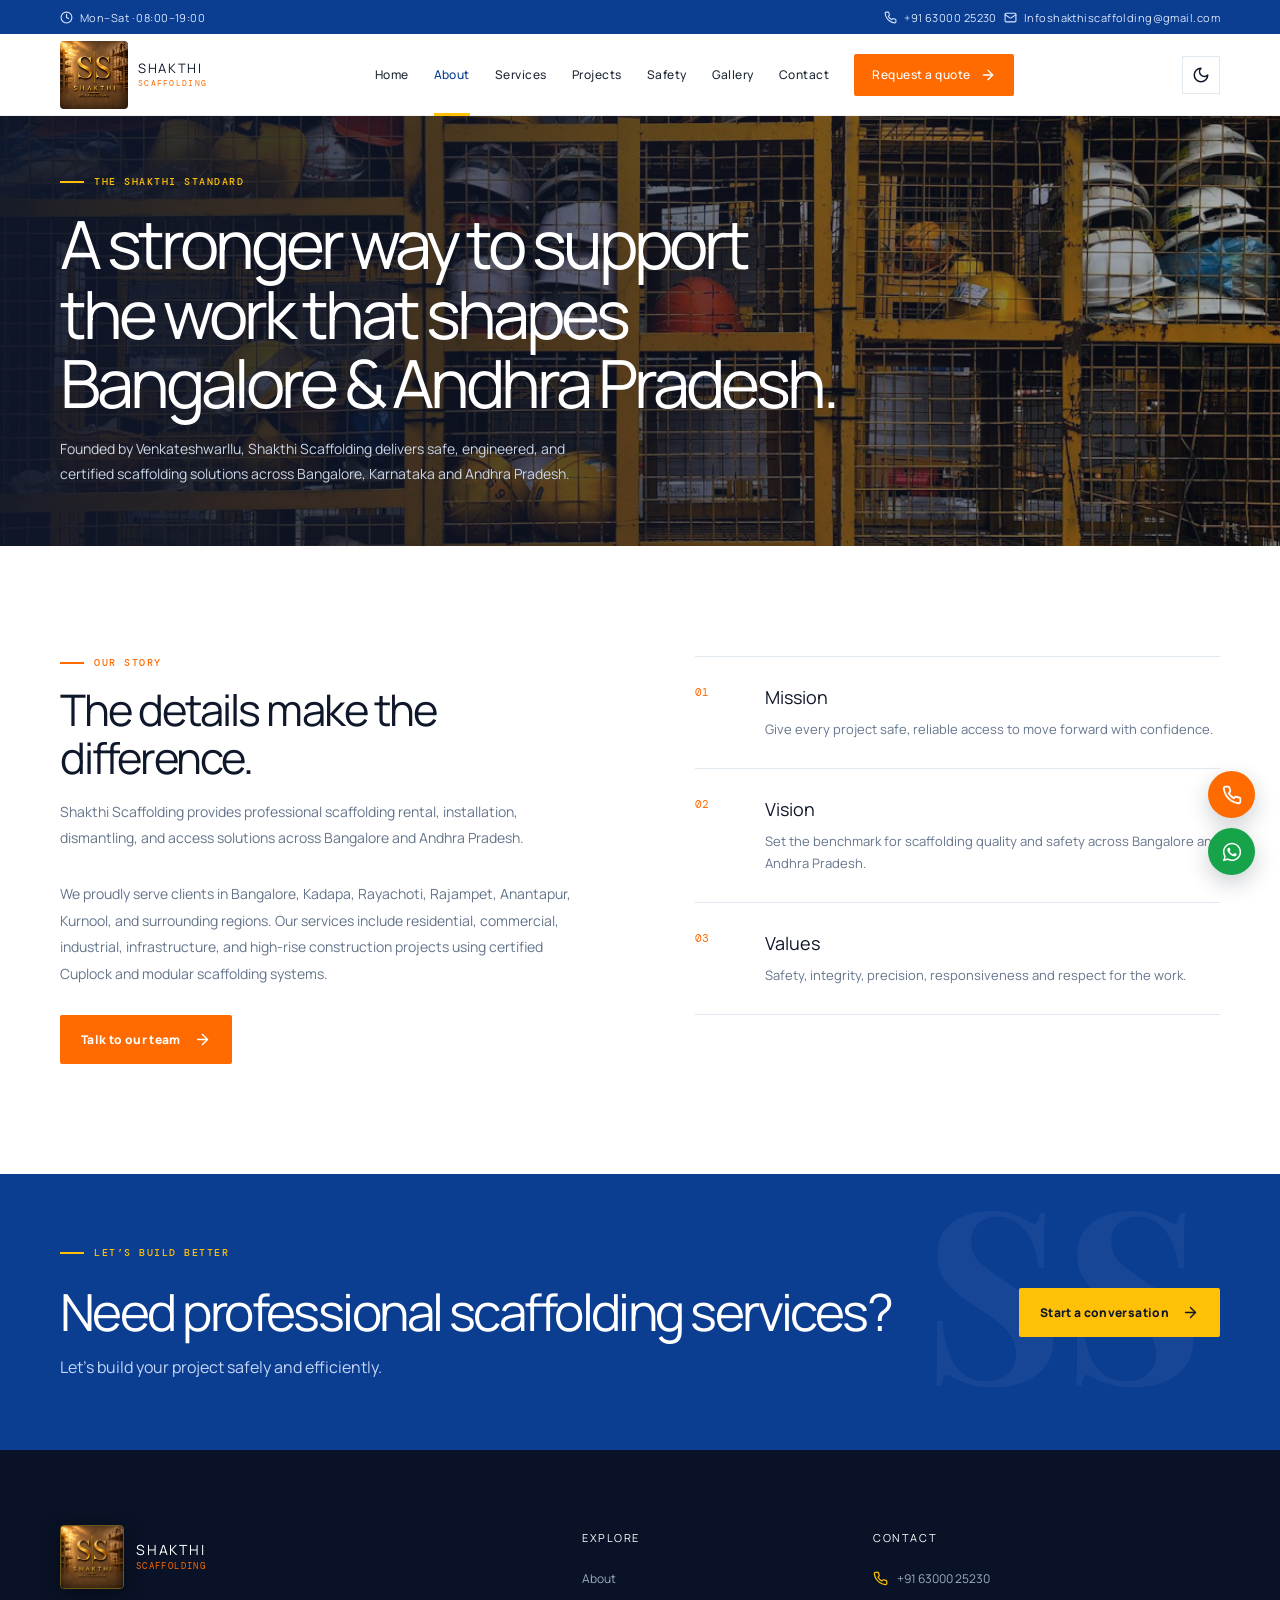
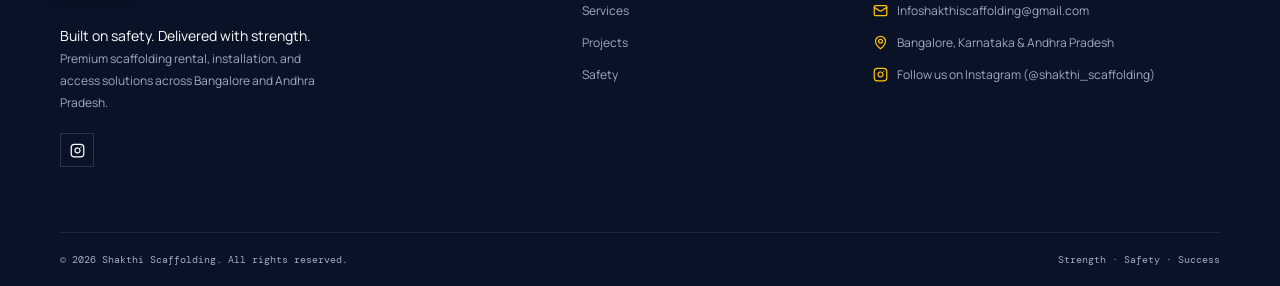
==== commit 44c79444: "Remove LinkedIn link from footer across all pages" ====
--- a/about.html
+++ b/about.html
@@ -191,13 +191,6 @@
           <p class="footer-lead">Built on safety. Delivered with strength.</p>
           <p>Premium scaffolding rental, installation, and access solutions across Bangalore and Andhra Pradesh.</p>
           <div class="socials">
-            <a href="https://www.linkedin.com" target="_blank" rel="noreferrer" aria-label="LinkedIn" data-testid="footer-linkedin-link">
-              <svg width="15" height="15" viewBox="0 0 24 24" fill="none" stroke="currentColor" stroke-width="2" stroke-linecap="round" stroke-linejoin="round">
-                <path d="M16 8a6 6 0 0 1 6 6v7h-4v-7a2 2 0 0 0-2-2 2 2 0 0 0-2 2v7h-4v-7a6 6 0 0 1 6-6z"></path>
-                <rect width="4" height="12" x="2" y="9"></rect>
-                <circle cx="4" cy="4" r="2"></circle>
-              </svg>
-            </a>
             <a href="https://www.instagram.com/shakthi_scaffolding?vrfl=NG5maXV0N280Njho" target="_blank" rel="noreferrer" aria-label="Follow Shakthi Scaffolding on Instagram" data-testid="footer-instagram-link">
               <svg width="15" height="15" viewBox="0 0 24 24" fill="none" stroke="currentColor" stroke-width="2" stroke-linecap="round" stroke-linejoin="round">
                 <rect width="20" height="20" x="2" y="2" rx="5" ry="5"></rect>
